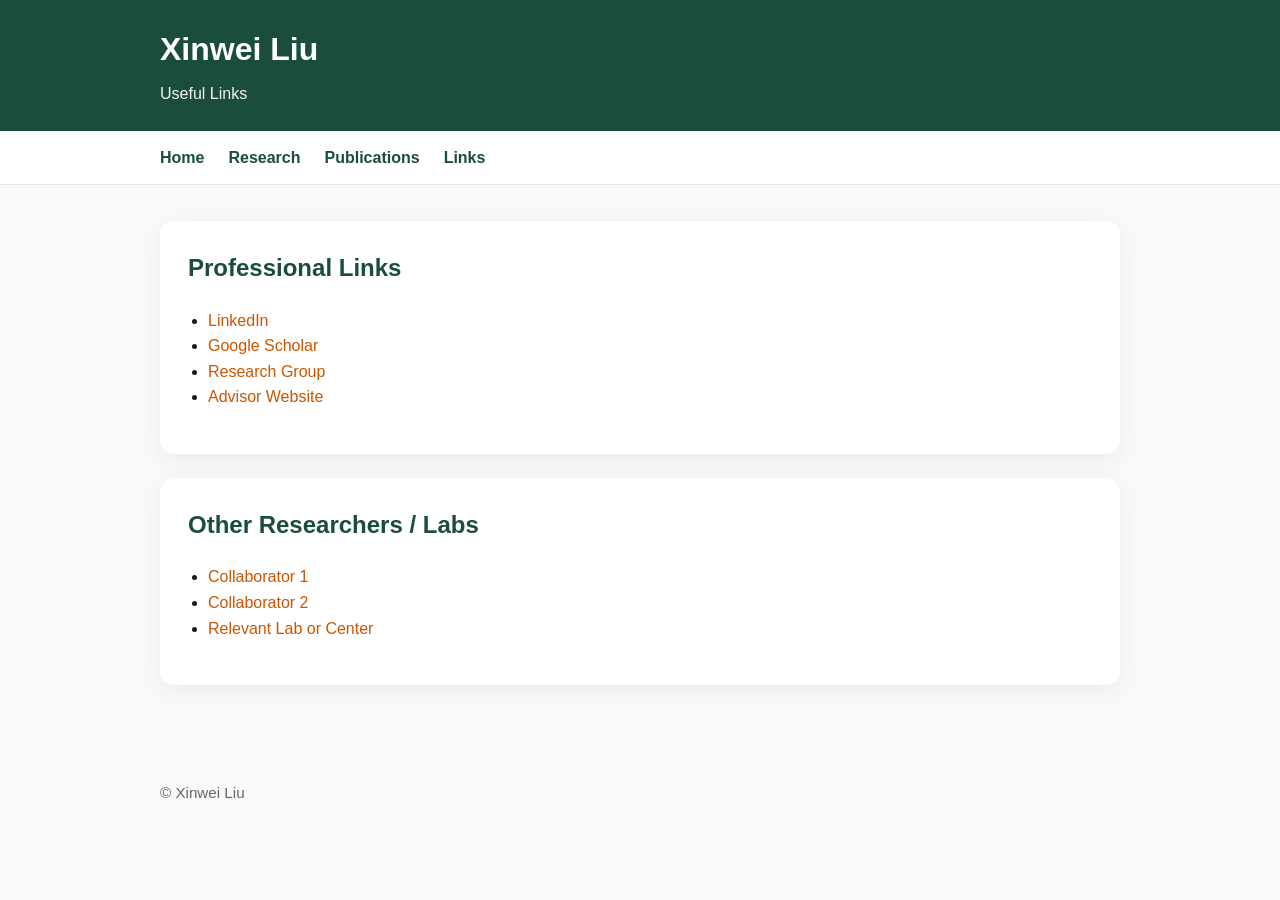
==== links.html @ ccf41533 "Add files via upload" ====
<!DOCTYPE html>
<html lang="en">
<head>
  <meta charset="UTF-8">
  <meta name="viewport" content="width=device-width, initial-scale=1.0">
  <title>Links | Xinwei Liu</title>
  <link rel="stylesheet" href="style.css">
</head>
<body>
  <header>
    <div class="header-inner">
      <h1>Xinwei Liu</h1>
      <p>Useful Links</p>
    </div>
  </header>

  <nav>
    <div class="nav">
      <a href="index.html">Home</a>
      <a href="research.html">Research</a>
      <a href="publications.html">Publications</a>
      <a href="links.html">Links</a>
    </div>
  </nav>

  <main class="container">
    <section class="card">
      <h2>Professional Links</h2>
      <ul class="link-list">
        <li><a href="https://linkedin.com/in/xinwei-liu-632373136" target="_blank" rel="noopener noreferrer">LinkedIn</a></li>
        <li><a href="#" target="_blank" rel="noopener noreferrer">Google Scholar</a></li>
        <li><a href="#" target="_blank" rel="noopener noreferrer">Research Group</a></li>
        <li><a href="#" target="_blank" rel="noopener noreferrer">Advisor Website</a></li>
      </ul>
    </section>

    <section class="card">
      <h2>Other Researchers / Labs</h2>
      <ul class="link-list">
        <li><a href="#" target="_blank" rel="noopener noreferrer">Collaborator 1</a></li>
        <li><a href="#" target="_blank" rel="noopener noreferrer">Collaborator 2</a></li>
        <li><a href="#" target="_blank" rel="noopener noreferrer">Relevant Lab or Center</a></li>
      </ul>
    </section>
  </main>

  <footer>
    © Xinwei Liu
  </footer>
</body>
</html>
---- style.css ----
body {
  font-family: -apple-system, BlinkMacSystemFont, "Segoe UI", Roboto, Arial, sans-serif;
  margin: 0;
  background: #f7f9fb;
  color: #1a1a1a;
  line-height: 1.6;
}

header {
  background: #1b4d3e;
  color: white;
  padding: 24px 0;
}

.header-inner,
.container,
.nav {
  max-width: 960px;
  margin: 0 auto;
  padding: 0 24px;
}

header h1 {
  margin: 0;
  font-size: 2rem;
}

header p {
  margin: 6px 0 0 0;
  opacity: 0.95;
}

nav {
  background: white;
  border-bottom: 1px solid #e5e7eb;
}

.nav {
  display: flex;
  gap: 24px;
  padding-top: 14px;
  padding-bottom: 14px;
  flex-wrap: wrap;
}

.nav a {
  text-decoration: none;
  color: #1b4d3e;
  font-weight: 600;
}

.nav a:hover {
  text-decoration: underline;
}

.container {
  padding-top: 36px;
  padding-bottom: 48px;
}

.card {
  background: white;
  border-radius: 14px;
  padding: 28px;
  box-shadow: 0 6px 24px rgba(0,0,0,0.06);
  margin-bottom: 24px;
}

h2 {
  color: #1b4d3e;
  margin-top: 0;
}

ul {
  padding-left: 20px;
}

.link-list a {
  color: #cc5500;
  text-decoration: none;
}

.link-list a:hover {
  text-decoration: underline;
}

footer {
  max-width: 960px;
  margin: 0 auto;
  padding: 24px;
  color: #666;
  font-size: 0.95rem;
}
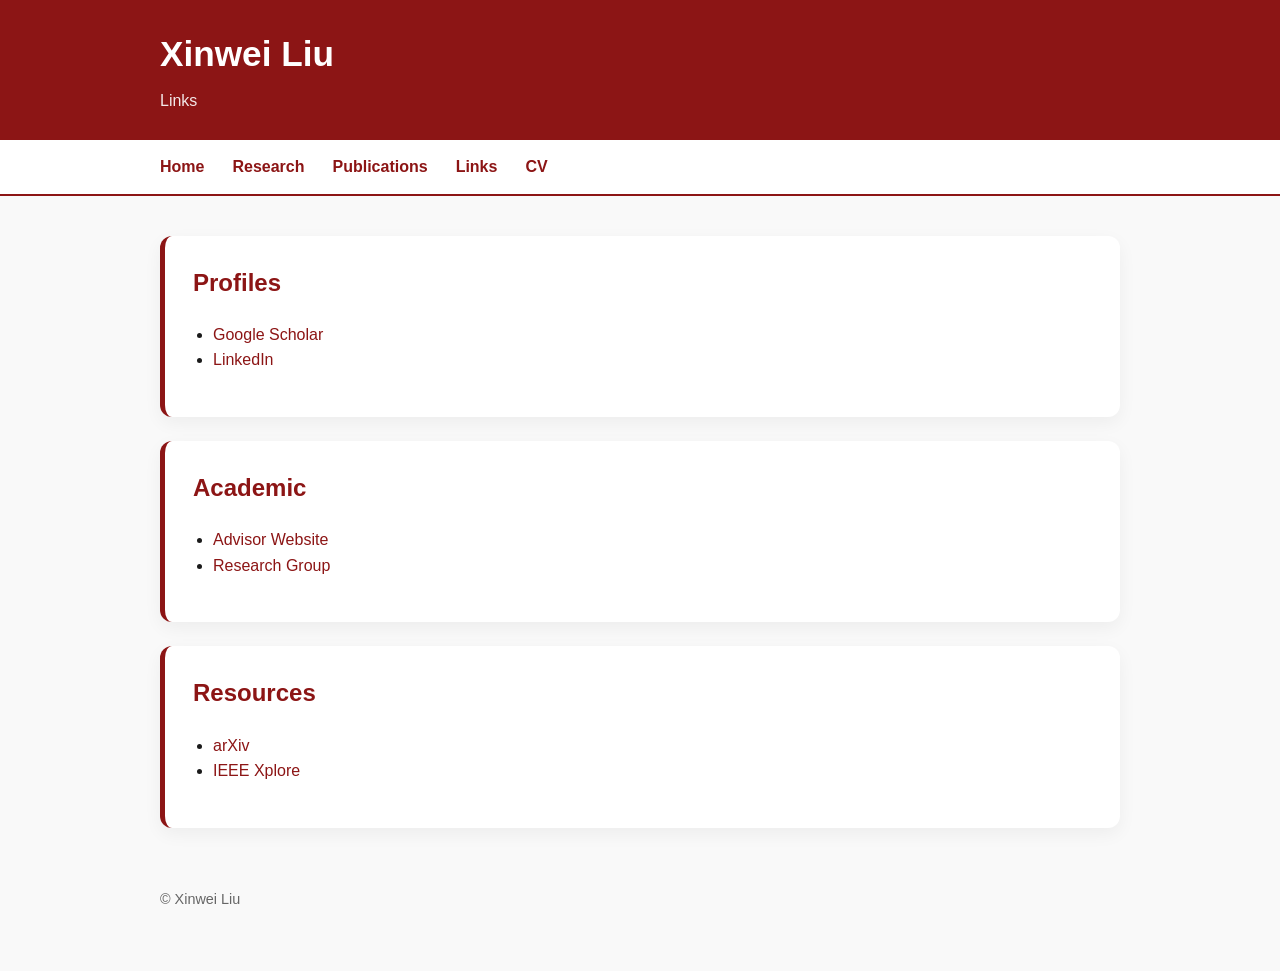
==== commit da3d8214: "Add files via upload" ====
--- a/links.html
+++ b/links.html
@@ -7,45 +7,63 @@
   <link rel="stylesheet" href="style.css">
 </head>
 <body>
-  <header>
-    <div class="header-inner">
-      <h1>Xinwei Liu</h1>
-      <p>Useful Links</p>
-    </div>
-  </header>
 
-  <nav>
-    <div class="nav">
-      <a href="index.html">Home</a>
-      <a href="research.html">Research</a>
-      <a href="publications.html">Publications</a>
-      <a href="links.html">Links</a>
-    </div>
-  </nav>
+<header>
+  <div class="header-inner">
+    <h1>Xinwei Liu</h1>
+    <p>Links</p>
+  </div>
+</header>
 
-  <main class="container">
-    <section class="card">
-      <h2>Professional Links</h2>
-      <ul class="link-list">
-        <li><a href="https://linkedin.com/in/xinwei-liu-632373136" target="_blank" rel="noopener noreferrer">LinkedIn</a></li>
-        <li><a href="#" target="_blank" rel="noopener noreferrer">Google Scholar</a></li>
-        <li><a href="#" target="_blank" rel="noopener noreferrer">Research Group</a></li>
-        <li><a href="#" target="_blank" rel="noopener noreferrer">Advisor Website</a></li>
-      </ul>
-    </section>
+<nav>
+  <div class="nav">
+    <a href="index.html">Home</a>
+    <a href="research.html">Research</a>
+    <a href="publications.html">Publications</a>
+    <a href="links.html">Links</a>
+    <a href="Resume.pdf" target="_blank">CV</a>
+  </div>
+</nav>
 
-    <section class="card">
-      <h2>Other Researchers / Labs</h2>
-      <ul class="link-list">
-        <li><a href="#" target="_blank" rel="noopener noreferrer">Collaborator 1</a></li>
-        <li><a href="#" target="_blank" rel="noopener noreferrer">Collaborator 2</a></li>
-        <li><a href="#" target="_blank" rel="noopener noreferrer">Relevant Lab or Center</a></li>
-      </ul>
-    </section>
-  </main>
+<main class="container">
 
-  <footer>
-    © Xinwei Liu
-  </footer>
+  <section class="card">
+    <h2>Profiles</h2>
+    <ul>
+      <li>
+        <a href="https://scholar.google.com/citations?user=s6lpsX4AAAAJ&hl=en" target="_blank">
+          Google Scholar
+        </a>
+      </li>
+      <li>
+        <a href="https://www.linkedin.com/in/xinwei-liu-632373136/" target="_blank">
+          LinkedIn
+        </a>
+      </li>
+    </ul>
+  </section>
+
+  <section class="card">
+    <h2>Academic</h2>
+    <ul>
+      <li><a href="#" target="_blank">Advisor Website</a></li>
+      <li><a href="#" target="_blank">Research Group</a></li>
+    </ul>
+  </section>
+
+  <section class="card">
+    <h2>Resources</h2>
+    <ul>
+      <li><a href="https://arxiv.org" target="_blank">arXiv</a></li>
+      <li><a href="https://ieeexplore.ieee.org" target="_blank">IEEE Xplore</a></li>
+    </ul>
+  </section>
+
+</main>
+
+<footer>
+  © Xinwei Liu
+</footer>
+
 </body>
 </html>
--- a/style.css
+++ b/style.css
@@ -1,20 +1,19 @@
 body {
   font-family: -apple-system, BlinkMacSystemFont, "Segoe UI", Roboto, Arial, sans-serif;
   margin: 0;
-  background: #f7f9fb;
+  background: #f9f9f9;
   color: #1a1a1a;
   line-height: 1.6;
 }
 
+/* HEADER */
 header {
-  background: #1b4d3e;
+  background: #8C1515;
   color: white;
-  padding: 24px 0;
+  padding: 26px 0;
 }
 
-.header-inner,
-.container,
-.nav {
+.header-inner {
   max-width: 960px;
   margin: 0 auto;
   padding: 0 24px;
@@ -22,72 +21,80 @@
 
 header h1 {
   margin: 0;
-  font-size: 2rem;
+  font-size: 2.2rem;
 }
 
 header p {
   margin: 6px 0 0 0;
-  opacity: 0.95;
+  opacity: 0.9;
 }
 
+/* NAVBAR */
 nav {
   background: white;
-  border-bottom: 1px solid #e5e7eb;
+  border-bottom: 2px solid #8C1515;
 }
 
 .nav {
+  max-width: 960px;
+  margin: 0 auto;
   display: flex;
-  gap: 24px;
-  padding-top: 14px;
-  padding-bottom: 14px;
-  flex-wrap: wrap;
+  gap: 28px;
+  padding: 14px 24px;
 }
 
 .nav a {
   text-decoration: none;
-  color: #1b4d3e;
+  color: #8C1515;
   font-weight: 600;
 }
 
 .nav a:hover {
+  color: #B83A3A;
+}
+
+/* MAIN CONTENT */
+.container {
+  max-width: 960px;
+  margin: 40px auto;
+  padding: 0 24px;
+}
+
+/* CARDS */
+.card {
+  background: white;
+  border-radius: 12px;
+  padding: 28px;
+  margin-bottom: 24px;
+  border-left: 5px solid #8C1515;
+  box-shadow: 0 6px 18px rgba(0,0,0,0.05);
+}
+
+h2 {
+  margin-top: 0;
+  color: #8C1515;
+}
+
+/* LINKS */
+a {
+  color: #8C1515;
+  text-decoration: none;
+}
+
+a:hover {
   text-decoration: underline;
 }
 
-.container {
-  padding-top: 36px;
-  padding-bottom: 48px;
-}
-
-.card {
-  background: white;
-  border-radius: 14px;
-  padding: 28px;
-  box-shadow: 0 6px 24px rgba(0,0,0,0.06);
-  margin-bottom: 24px;
-}
-
-h2 {
-  color: #1b4d3e;
-  margin-top: 0;
-}
-
+/* LIST */
 ul {
   padding-left: 20px;
 }
 
-.link-list a {
-  color: #cc5500;
-  text-decoration: none;
-}
-
-.link-list a:hover {
-  text-decoration: underline;
-}
-
+/* FOOTER */
 footer {
   max-width: 960px;
-  margin: 0 auto;
-  padding: 24px;
+  margin: 40px auto;
+  padding: 20px;
   color: #666;
-  font-size: 0.95rem;
+  font-size: 0.9rem;
 }
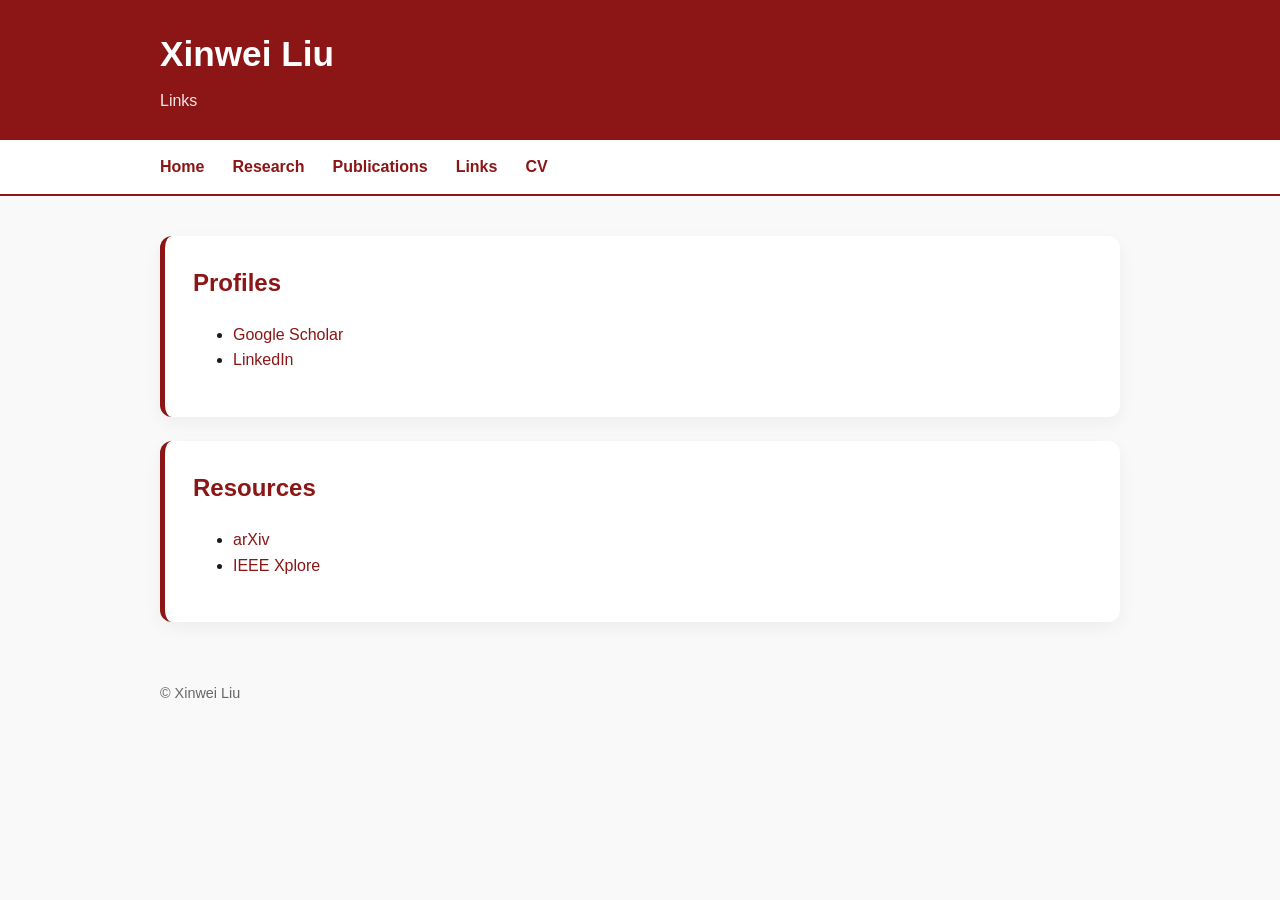
==== commit 3cf91f7c: "Add files via upload" ====
--- a/links.html
+++ b/links.html
@@ -1,69 +1,50 @@
 <!DOCTYPE html>
-<html lang="en">
+<html>
 <head>
-  <meta charset="UTF-8">
-  <meta name="viewport" content="width=device-width, initial-scale=1.0">
-  <title>Links | Xinwei Liu</title>
-  <link rel="stylesheet" href="style.css">
+<meta charset="UTF-8">
+<title>Links</title>
+<link rel="stylesheet" href="style.css">
 </head>
 <body>
 
 <header>
-  <div class="header-inner">
-    <h1>Xinwei Liu</h1>
-    <p>Links</p>
-  </div>
+<div class="header-inner">
+<h1>Xinwei Liu</h1>
+<p>Links</p>
+</div>
 </header>
 
 <nav>
-  <div class="nav">
-    <a href="index.html">Home</a>
-    <a href="research.html">Research</a>
-    <a href="publications.html">Publications</a>
-    <a href="links.html">Links</a>
-    <a href="Resume.pdf" target="_blank">CV</a>
-  </div>
+<div class="nav">
+<a href="index.html">Home</a>
+<a href="research.html">Research</a>
+<a href="publications.html">Publications</a>
+<a href="links.html">Links</a>
+<a href="Resume.pdf">CV</a>
+</div>
 </nav>
 
 <main class="container">
 
-  <section class="card">
-    <h2>Profiles</h2>
-    <ul>
-      <li>
-        <a href="https://scholar.google.com/citations?user=s6lpsX4AAAAJ&hl=en" target="_blank">
-          Google Scholar
-        </a>
-      </li>
-      <li>
-        <a href="https://www.linkedin.com/in/xinwei-liu-632373136/" target="_blank">
-          LinkedIn
-        </a>
-      </li>
-    </ul>
-  </section>
+<section class="card">
+<h2>Profiles</h2>
+<ul>
+<li><a href="https://scholar.google.com/citations?user=s6lpsX4AAAAJ&hl=en" target="_blank">Google Scholar</a></li>
+<li><a href="https://www.linkedin.com/in/xinwei-liu-632373136/" target="_blank">LinkedIn</a></li>
+</ul>
+</section>
 
-  <section class="card">
-    <h2>Academic</h2>
-    <ul>
-      <li><a href="#" target="_blank">Advisor Website</a></li>
-      <li><a href="#" target="_blank">Research Group</a></li>
-    </ul>
-  </section>
-
-  <section class="card">
-    <h2>Resources</h2>
-    <ul>
-      <li><a href="https://arxiv.org" target="_blank">arXiv</a></li>
-      <li><a href="https://ieeexplore.ieee.org" target="_blank">IEEE Xplore</a></li>
-    </ul>
-  </section>
+<section class="card">
+<h2>Resources</h2>
+<ul>
+<li><a href="https://arxiv.org" target="_blank">arXiv</a></li>
+<li><a href="https://ieeexplore.ieee.org" target="_blank">IEEE Xplore</a></li>
+</ul>
+</section>
 
 </main>
 
-<footer>
-  © Xinwei Liu
-</footer>
+<footer>© Xinwei Liu</footer>
 
 </body>
 </html>
--- a/style.css
+++ b/style.css
@@ -29,7 +29,7 @@
   opacity: 0.9;
 }
 
-/* NAVBAR */
+/* NAV */
 nav {
   background: white;
   border-bottom: 2px solid #8C1515;
@@ -53,7 +53,7 @@
   color: #B83A3A;
 }
 
-/* MAIN CONTENT */
+/* MAIN */
 .container {
   max-width: 960px;
   margin: 40px auto;
@@ -85,9 +85,44 @@
   text-decoration: underline;
 }
 
-/* LIST */
-ul {
-  padding-left: 20px;
+/* PUBLICATIONS */
+.publication-item {
+  padding: 18px 0;
+  border-bottom: 1px solid #e5e5e5;
+}
+
+.publication-item:last-child {
+  border-bottom: none;
+}
+
+.publication-title {
+  font-weight: 700;
+  font-size: 1.05rem;
+}
+
+.publication-authors {
+  color: #444;
+  margin: 4px 0;
+}
+
+.publication-meta {
+  color: #666;
+  font-size: 0.95rem;
+}
+
+.publication-link {
+  margin-top: 4px;
+}
+
+/* FIGURE */
+figure {
+  text-align: center;
+}
+
+figcaption {
+  font-size: 0.9rem;
+  color: #555;
+  margin-top: 8px;
 }
 
 /* FOOTER */
